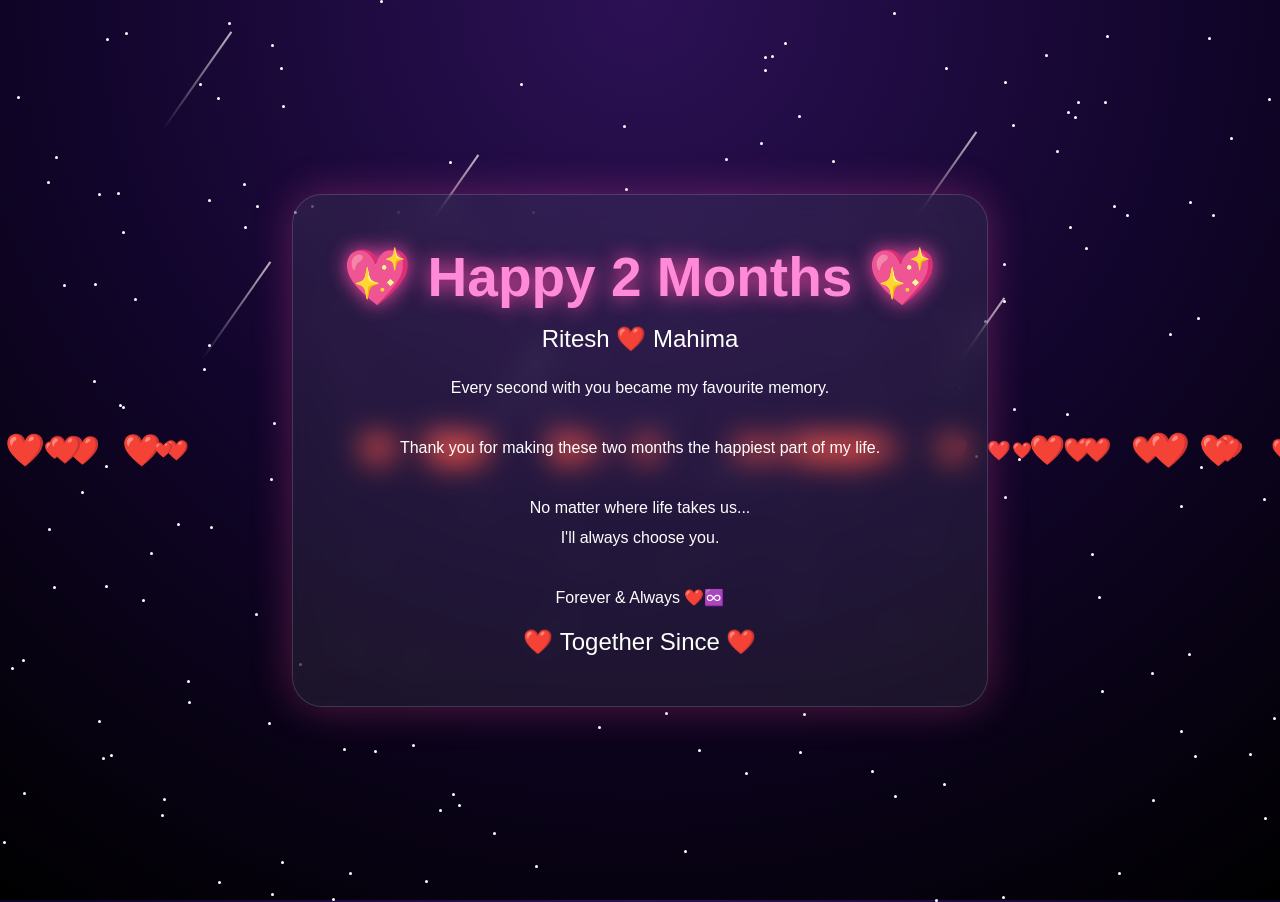
==== final.html @ 1733161b "Create final.html" ====
<!DOCTYPE html>
<html lang="en">
<head>
<meta charset="UTF-8">
<meta name="viewport" content="width=device-width, initial-scale=1.0">
<title>Happy 2 Months ❤️</title>

<link rel="stylesheet" href="style.css">
</head>

<body>

<div class="card">

<h1>💖 Happy 2 Months 💖</h1>

<h2>Ritesh ❤️ Mahima</h2>

<p>
Every second with you became my favourite memory.<br><br>

Thank you for making these two months the happiest part of my life.<br><br>

No matter where life takes us...<br>

I'll always choose you.<br><br>

Forever & Always ❤️♾️
</p>

<div class="timer">

<h2>❤️ Together Since ❤️</h2>

<div id="loveTimer"></div>

</div>

</div>

<script src="script.js"></script>

</body>
</html>
---- style.css ----
*{
margin:0;
padding:0;
box-sizing:border-box;
font-family:'Segoe UI',sans-serif;
}

body{
height:100vh;
display:flex;
justify-content:center;
align-items:center;
overflow:hidden;
background:
radial-gradient(circle at top,#2c1155,#12052c,#000);
color:white;
text-align:center;
position:relative;
}

/* Glass Card */

.card{
padding:50px;
border-radius:30px;
background:rgba(255,255,255,.07);
backdrop-filter:blur(15px);
border:1px solid rgba(255,255,255,.15);
box-shadow:0 0 40px rgba(255,77,166,.3);
z-index:10;
animation:fade 1.5s ease;
}

@keyframes fade{
from{
opacity:0;
transform:translateY(40px);
}
to{
opacity:1;
transform:translateY(0);
}
}

h1{
font-size:55px;
color:#ff8ad8;
text-shadow:0 0 20px #ff4da6;
}

h2{
margin-top:15px;
font-weight:normal;
}

p{
margin-top:20px;
line-height:30px;
}

button{

margin-top:40px;

padding:18px 40px;

border:none;

border-radius:50px;

font-size:20px;

cursor:pointer;

background:
linear-gradient(45deg,#ff4da6,#ff8ac8);

color:white;

transition:.4s;

box-shadow:0 0 30px #ff4da6;

}

button:hover{

transform:
translateY(-5px)
scale(1.05);

box-shadow:0 0 60px #ff4da6;

}

.star{
position:absolute;
width:3px;
height:3px;
background:white;
border-radius:50%;
animation:blink 2s infinite;
}

@keyframes blink{
50%{opacity:.3;}
100%{opacity:1;}
}

.heart{
position:absolute;
animation:float linear infinite;
}

@keyframes float{

0%{
transform:translateY(100vh);
opacity:0;
}

100%{
transform:translateY(-120vh);
opacity:1;
}

}

.shooting{

position:absolute;

width:2px;

height:120px;

background:
linear-gradient(white,transparent);

transform:rotate(35deg);

animation:shoot linear infinite;

opacity:.7;

}

@keyframes shoot{

0%{

transform:
translate(0,0)
rotate(35deg);

opacity:0;

}

10%{
opacity:1;
}

100%{

transform:
translate(-800px,800px)
rotate(35deg);

opacity:0;

}

}
.timeline{
margin-top:30px;
text-align:left;
}

.event{
margin:25px 0;
padding:20px;
background:rgba(255,255,255,.05);
border-left:4px solid #ff5ca8;
border-radius:15px;
transition:.4s;
}

.event:hover{
transform:translateX(10px);
box-shadow:0 0 20px rgba(255,92,168,.4);
}

.event h2{
color:#ff7cc3;
margin-bottom:10px;
}

.event p{
color:#eee;
line-height:1.7;
}
.gallery{
display:grid;
grid-template-columns:repeat(auto-fit,minmax(180px,1fr));
gap:25px;
margin-top:35px;
}

.photo{
height:200px;
background:rgba(255,255,255,.08);
border-radius:20px;
display:flex;
flex-direction:column;
justify-content:center;
align-items:center;
font-size:60px;
cursor:pointer;
transition:.4s;
border:2px solid rgba(255,255,255,.1);
}

.photo:hover{
transform:scale(1.08) rotate(-2deg);
box-shadow:0 0 30px #ff5ca8;
}

.photo p{
margin-top:15px;
font-size:18px;
color:white;
}
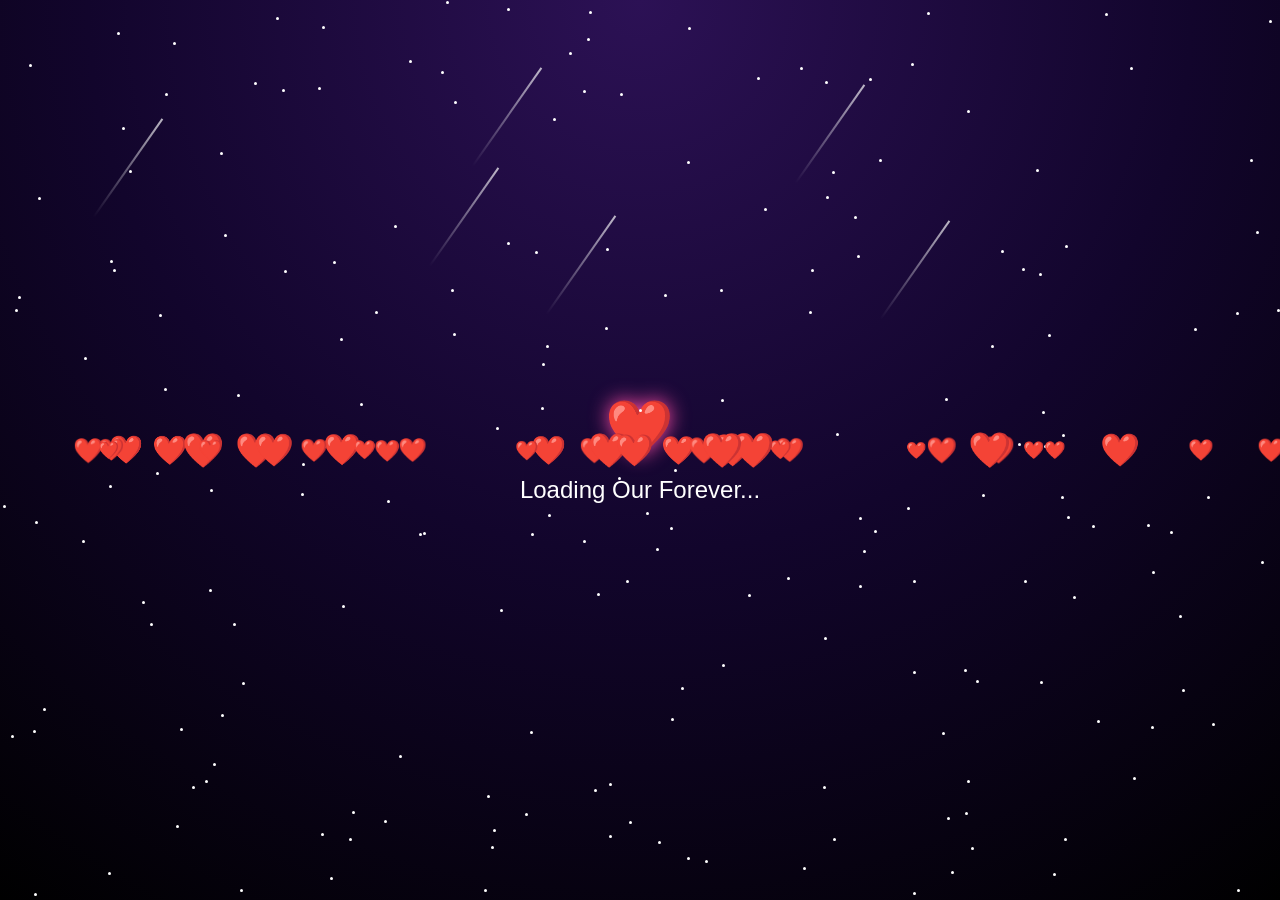
==== commit cf1c3249: "Update final.html" ====
--- a/final.html
+++ b/final.html
@@ -10,6 +10,13 @@
 
 <body>
 
+<div id="loading">
+    <h1>❤️</h1>
+    <h2>Loading Our Forever...</h2>
+</div>
+
+<div id="content" style="display:none;">
+
 <div class="card">
 
 <h1>💖 Happy 2 Months 💖</h1>
@@ -17,9 +24,9 @@
 <h2>Ritesh ❤️ Mahima</h2>
 
 <p>
-Every second with you became my favourite memory.<br><br>
+Every second with you becomes my favourite memory. ❤️<br><br>
 
-Thank you for making these two months the happiest part of my life.<br><br>
+Thank you for making these two months the happiest chapter of my life.<br><br>
 
 No matter where life takes us...<br>
 
@@ -36,9 +43,33 @@
 
 </div>
 
+<br><br>
+
+<h2>🎧 A Message From My Heart</h2>
+
+<p>Close your eyes and listen... ❤️</p>
+
+<audio controls style="width:100%;margin-top:15px;">
+<source src="I%20Love%20You%20Mahima%20My%20Wifey.m4a" type="audio/mp4">
+</audio>
+
+</div>
+
 </div>
 
 <script src="script.js"></script>
 
+<script>
+
+setTimeout(function(){
+
+document.getElementById("loading").style.display="none";
+
+document.getElementById("content").style.display="block";
+
+},3000);
+
+</script>
+
 </body>
 </html>
--- a/style.css
+++ b/style.css
@@ -231,3 +231,30 @@
 font-size:18px;
 color:white;
 }
+.timer{
+
+margin-top:35px;
+
+padding:25px;
+
+background:rgba(255,255,255,.08);
+
+border-radius:20px;
+
+box-shadow:0 0 20px rgba(255,105,180,.5);
+
+}
+
+#loveTimer{
+
+font-size:30px;
+
+margin-top:20px;
+
+color:#ff9ed8;
+
+font-weight:bold;
+
+line-height:1.7;
+
+}
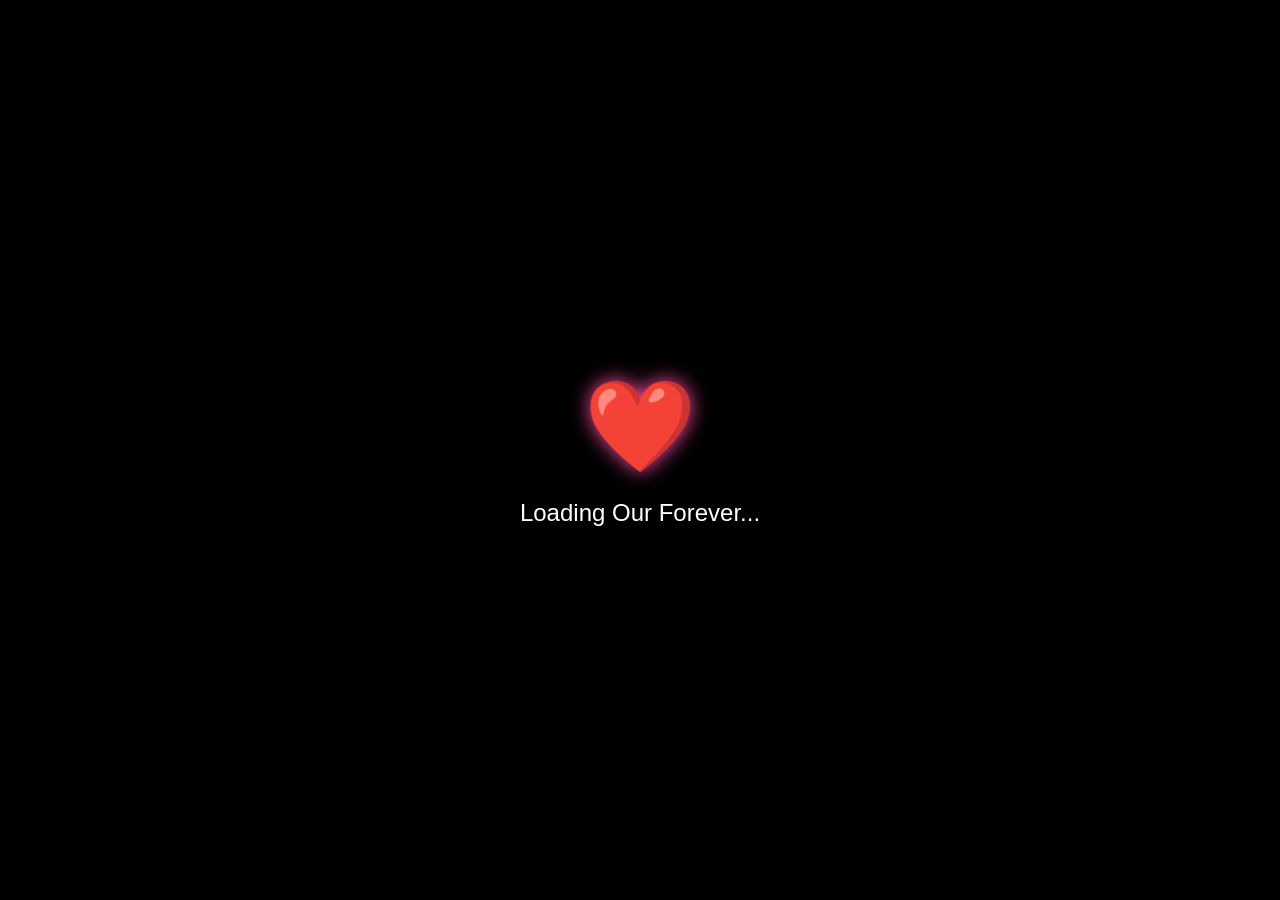
==== commit f18ff870: "Update final.html" ====
--- a/final.html
+++ b/final.html
@@ -45,14 +45,16 @@
 
 <br><br>
 
-<h2>🎧 A Message From My Heart</h2>
+<h2>🎧 A Little Piece of My Heart</h2>
 
-<p>Close your eyes and listen... ❤️</p>
-
-<audio controls style="width:100%;margin-top:15px;">
-<source src="I%20Love%20You%20Mahima%20My%20Wifey.m4a" type="audio/mp4">
+<p>
+When you miss me...<br>
+Just press play and let my voice hug you. ❤️
+</p>
+<audio controls style="width:100%; margin-top:15px;">
+    <source src="voice.m4a" type="audio/mp4">
+    Your browser does not support the audio element.
 </audio>
-
 </div>
 
 </div>
--- a/style.css
+++ b/style.css
@@ -258,3 +258,45 @@
 line-height:1.7;
 
 }
+#loading{
+position:fixed;
+top:0;
+left:0;
+width:100%;
+height:100%;
+background:#000;
+display:flex;
+justify-content:center;
+align-items:center;
+flex-direction:column;
+z-index:9999;
+}
+
+#loading h1{
+font-size:90px;
+animation:pulse 1.2s infinite;
+}
+
+#loading h2{
+color:white;
+margin-top:20px;
+}
+
+@keyframes pulse{
+50%{
+transform:scale(1.2);
+}
+}
+
+#content{
+animation:fade 2s;
+}
+
+@keyframes fade{
+from{
+opacity:0;
+}
+to{
+opacity:1;
+}
+}
